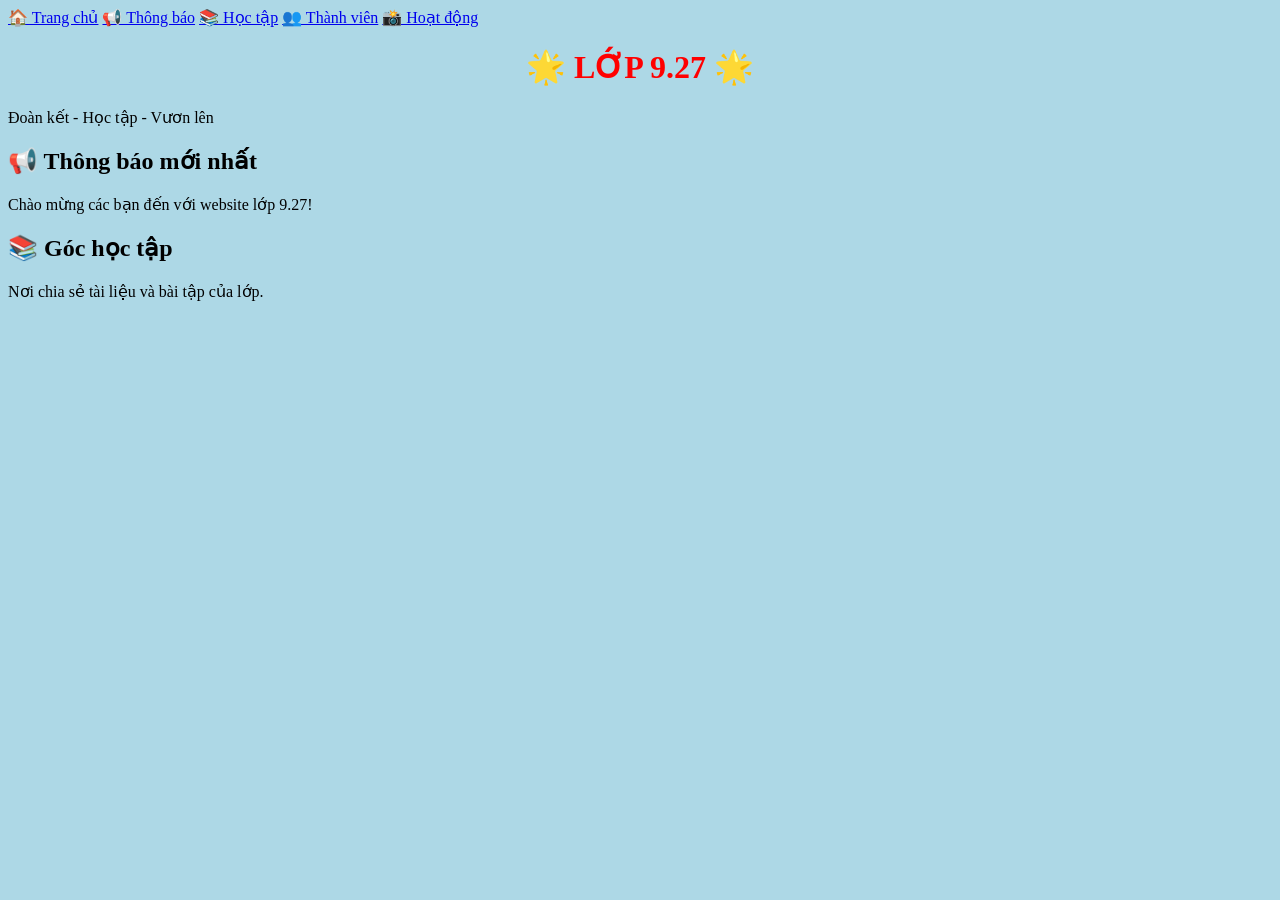
==== index.html @ f9a66aeb "Update title and add navigation for class 9.27" ====
<!DOCTYPE html>
<html lang="vi">

<head>
    <meta charset="UTF-8">
    <meta name="viewport" content="width=device-width, initial-scale=1.0">

    <title>Lớp 9.27</title>

    <link rel="stylesheet" href="style.css">
</head>

<body>

    <nav>
        <a href="index.html">🏠 Trang chủ</a>
        <a href="#">📢 Thông báo</a>
        <a href="#">📚 Học tập</a>
        <a href="#">👥 Thành viên</a>
        <a href="#">📸 Hoạt động</a>
    </nav>

    <header>
        <h1>🌟 LỚP 9.27 🌟</h1>
        <p>Đoàn kết - Học tập - Vươn lên</p>
    </header>

    <main>

        <section>
            <h2>📢 Thông báo mới nhất</h2>
            <p>Chào mừng các bạn đến với website lớp 9.27!</p>
        </section>

        <section>
            <h2>📚 Góc học tập</h2>
            <p>Nơi chia sẻ tài liệu và bài tập của lớp.</p>
        </section>

    </main>

</body>

</html>
---- style.css ----
body {
    background-color: lightblue;
}

h1 {
    color: red;
    text-align: center;
}
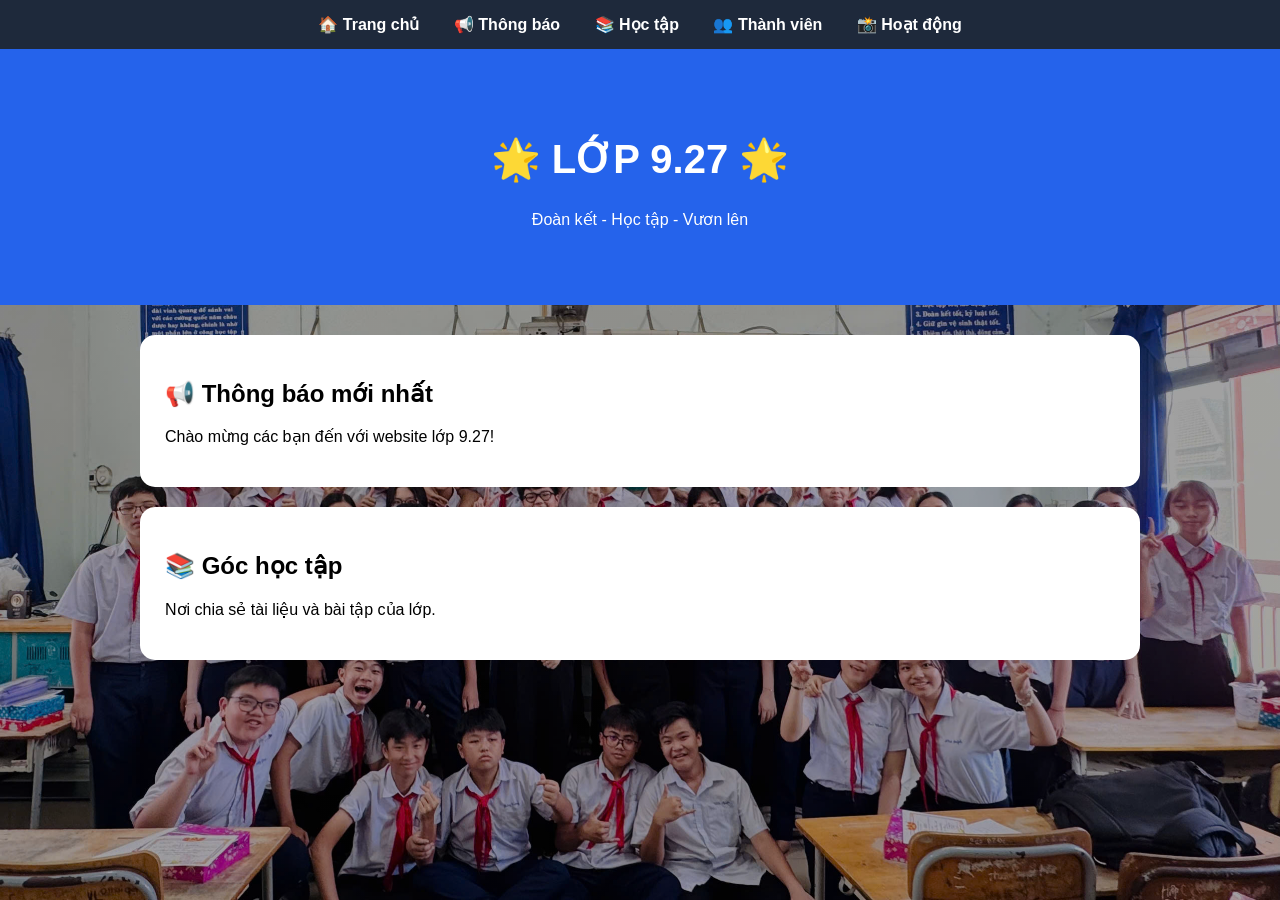
==== commit 967f7c75: "Update index.html" ====
--- a/index.html
+++ b/index.html
@@ -8,6 +8,21 @@
     <title>Lớp 9.27</title>
 
     <link rel="stylesheet" href="style.css">
+
+    <style>
+        body {
+            margin: 0;
+            min-height: 100vh;
+
+            background-image:
+                linear-gradient(rgba(0, 0, 0, 0.35), rgba(0, 0, 0, 0.35)),
+                url("hinhnen9.27.jpg");
+
+            background-size: cover;
+            background-position: center;
+            background-attachment: fixed;
+        }
+    </style>
 </head>
 
 <body>
--- a/style.css
+++ b/style.css
@@ -1,8 +1,42 @@
 body {
-    background-color: lightblue;
+    margin: 0;
+    font-family: Arial, sans-serif;
+    background: #f2f5f9;
 }
 
-h1 {
-    color: red;
+nav {
+    background: #1e293b;
+    padding: 15px;
     text-align: center;
 }
+
+nav a {
+    color: white;
+    text-decoration: none;
+    margin: 0 15px;
+    font-weight: bold;
+}
+
+header {
+    text-align: center;
+    padding: 60px 20px;
+    background: #2563eb;
+    color: white;
+}
+
+header h1 {
+    font-size: 40px;
+}
+
+main {
+    max-width: 1000px;
+    margin: 30px auto;
+    padding: 0 20px;
+}
+
+section {
+    background: white;
+    padding: 25px;
+    margin-bottom: 20px;
+    border-radius: 15px;
+}
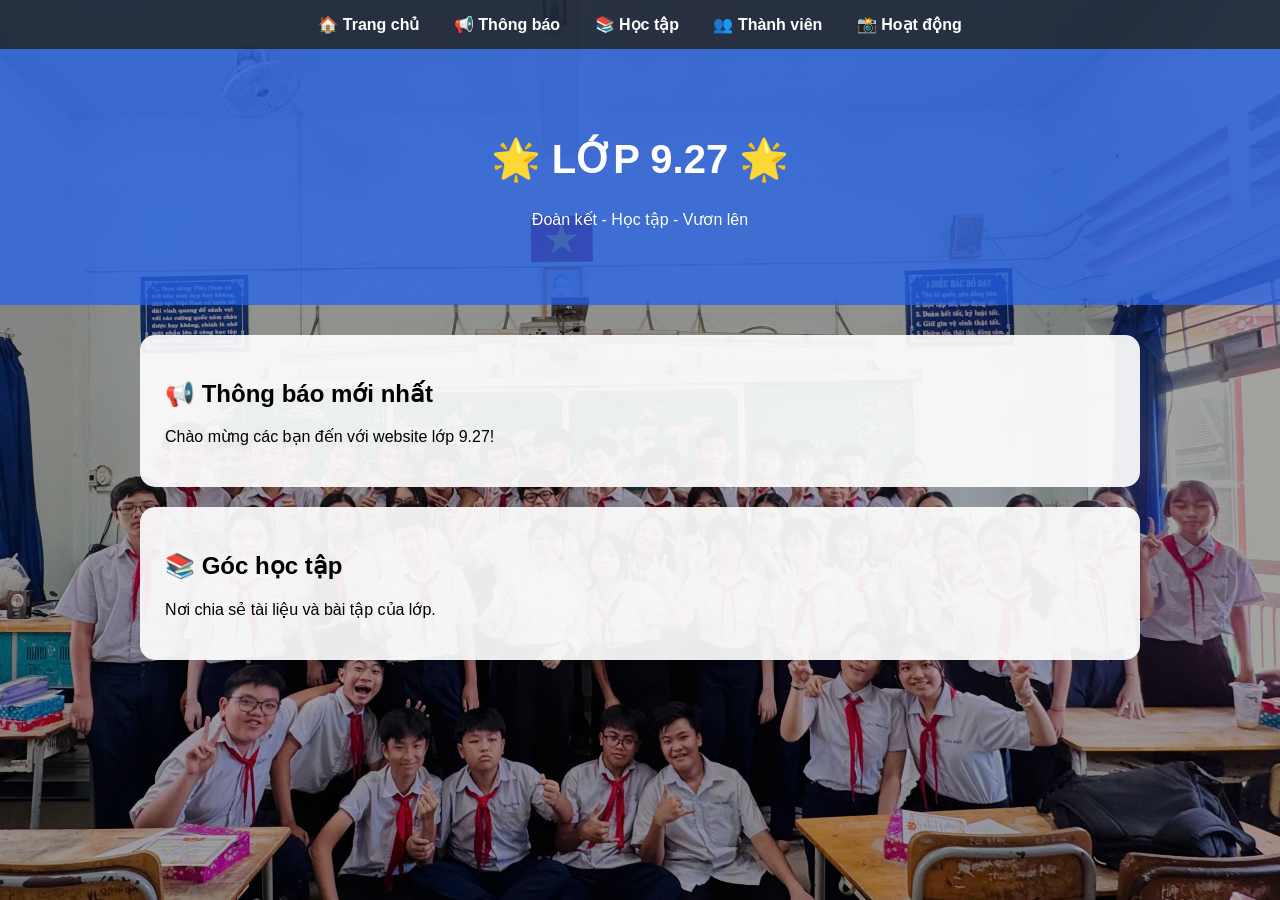
==== commit 97a98a28: "Remove inline CSS from index.html Removed inline CSS styles for body background and layout." ====
--- a/index.html
+++ b/index.html
@@ -8,21 +8,6 @@
     <title>Lớp 9.27</title>
 
     <link rel="stylesheet" href="style.css">
-
-    <style>
-        body {
-            margin: 0;
-            min-height: 100vh;
-
-            background-image:
-                linear-gradient(rgba(0, 0, 0, 0.35), rgba(0, 0, 0, 0.35)),
-                url("hinhnen9.27.jpg");
-
-            background-size: cover;
-            background-position: center;
-            background-attachment: fixed;
-        }
-    </style>
 </head>
 
 <body>
--- a/style.css
+++ b/style.css
@@ -1,11 +1,19 @@
 body {
     margin: 0;
     font-family: Arial, sans-serif;
-    background: #f2f5f9;
+
+    background-image:
+        linear-gradient(rgba(0, 0, 0, 0.35), rgba(0, 0, 0, 0.35)),
+        url("hinhnen9.27.jpg");
+
+    background-size: cover;
+    background-position: center;
+    background-attachment: fixed;
+    min-height: 100vh;
 }
 
 nav {
-    background: #1e293b;
+    background: rgba(30, 41, 59, 0.9);
     padding: 15px;
     text-align: center;
 }
@@ -20,7 +28,7 @@
 header {
     text-align: center;
     padding: 60px 20px;
-    background: #2563eb;
+    background: rgba(37, 99, 235, 0.75);
     color: white;
 }
 
@@ -35,7 +43,7 @@
 }
 
 section {
-    background: white;
+    background: rgba(255, 255, 255, 0.92);
     padding: 25px;
     margin-bottom: 20px;
     border-radius: 15px;
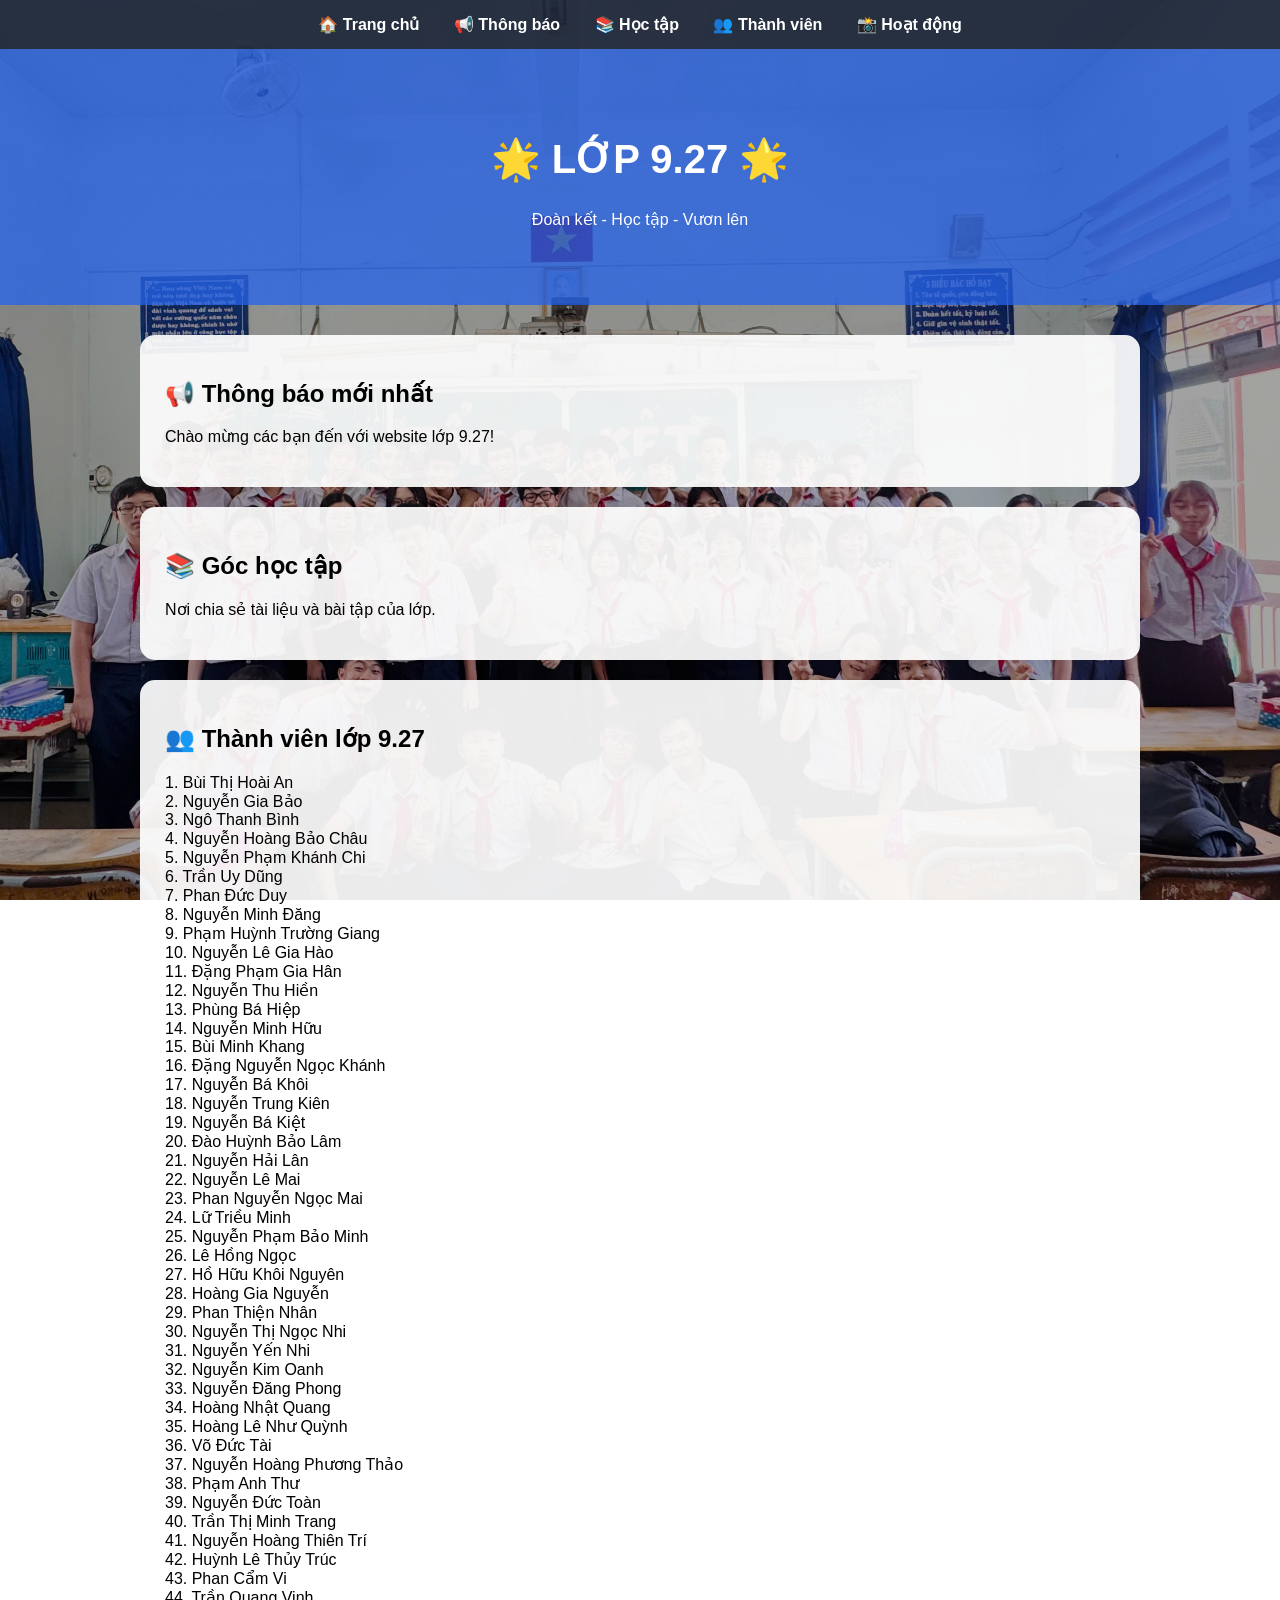
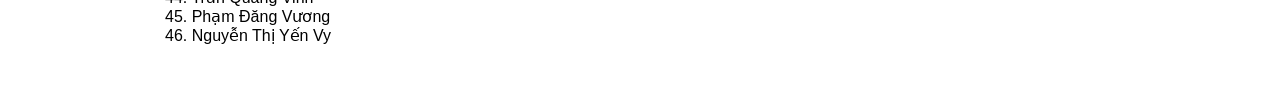
==== commit 90465150: "Add member section with names for class 9.27 Added a new section for class members with a list of na" ====
--- a/index.html
+++ b/index.html
@@ -16,7 +16,7 @@
         <a href="index.html">🏠 Trang chủ</a>
         <a href="#">📢 Thông báo</a>
         <a href="#">📚 Học tập</a>
-        <a href="#">👥 Thành viên</a>
+        <a href="#thanhvien">👥 Thành viên</a>
         <a href="#">📸 Hoạt động</a>
     </nav>
 
@@ -37,6 +37,61 @@
             <p>Nơi chia sẻ tài liệu và bài tập của lớp.</p>
         </section>
 
+        <section id="thanhvien">
+            <h2>👥 Thành viên lớp 9.27</h2>
+
+            <div class="member-list">
+
+                <div class="member">1. Bùi Thị Hoài An</div>
+                <div class="member">2. Nguyễn Gia Bảo</div>
+                <div class="member">3. Ngô Thanh Bình</div>
+                <div class="member">4. Nguyễn Hoàng Bảo Châu</div>
+                <div class="member">5. Nguyễn Phạm Khánh Chi</div>
+                <div class="member">6. Trần Uy Dũng</div>
+                <div class="member">7. Phan Đức Duy</div>
+                <div class="member">8. Nguyễn Minh Đăng</div>
+                <div class="member">9. Phạm Huỳnh Trường Giang</div>
+                <div class="member">10. Nguyễn Lê Gia Hào</div>
+                <div class="member">11. Đặng Phạm Gia Hân</div>
+                <div class="member">12. Nguyễn Thu Hiền</div>
+                <div class="member">13. Phùng Bá Hiệp</div>
+                <div class="member">14. Nguyễn Minh Hữu</div>
+                <div class="member">15. Bùi Minh Khang</div>
+                <div class="member">16. Đặng Nguyễn Ngọc Khánh</div>
+                <div class="member">17. Nguyễn Bá Khôi</div>
+                <div class="member">18. Nguyễn Trung Kiên</div>
+                <div class="member">19. Nguyễn Bá Kiệt</div>
+                <div class="member">20. Đào Huỳnh Bảo Lâm</div>
+                <div class="member">21. Nguyễn Hải Lân</div>
+                <div class="member">22. Nguyễn Lê Mai</div>
+                <div class="member">23. Phan Nguyễn Ngọc Mai</div>
+                <div class="member">24. Lữ Triều Minh</div>
+                <div class="member">25. Nguyễn Phạm Bảo Minh</div>
+                <div class="member">26. Lê Hồng Ngọc</div>
+                <div class="member">27. Hồ Hữu Khôi Nguyên</div>
+                <div class="member">28. Hoàng Gia Nguyễn</div>
+                <div class="member">29. Phan Thiện Nhân</div>
+                <div class="member">30. Nguyễn Thị Ngọc Nhi</div>
+                <div class="member">31. Nguyễn Yến Nhi</div>
+                <div class="member">32. Nguyễn Kim Oanh</div>
+                <div class="member">33. Nguyễn Đăng Phong</div>
+                <div class="member">34. Hoàng Nhật Quang</div>
+                <div class="member">35. Hoàng Lê Như Quỳnh</div>
+                <div class="member">36. Võ Đức Tài</div>
+                <div class="member">37. Nguyễn Hoàng Phương Thảo</div>
+                <div class="member">38. Phạm Anh Thư</div>
+                <div class="member">39. Nguyễn Đức Toàn</div>
+                <div class="member">40. Trần Thị Minh Trang</div>
+                <div class="member">41. Nguyễn Hoàng Thiên Trí</div>
+                <div class="member">42. Huỳnh Lê Thủy Trúc</div>
+                <div class="member">43. Phan Cẩm Vi</div>
+                <div class="member">44. Trần Quang Vinh</div>
+                <div class="member">45. Phạm Đăng Vương</div>
+                <div class="member">46. Nguyễn Thị Yến Vy</div>
+
+            </div>
+        </section>
+
     </main>
 
 </body>
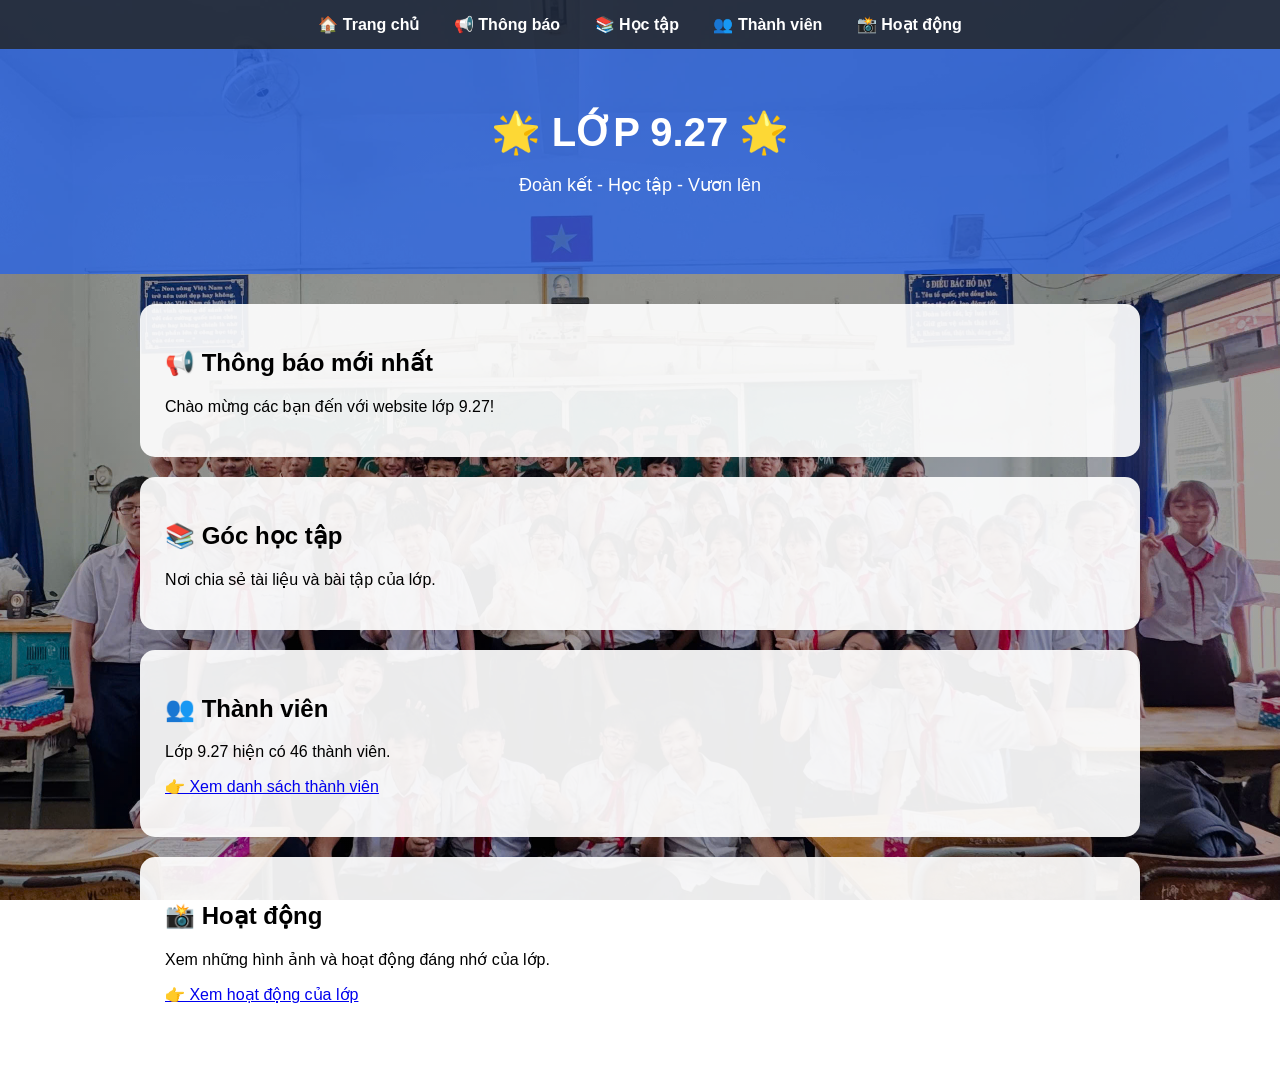
==== commit 196e98e6: "Update navigation links and section titles in index.html" ====
--- a/index.html
+++ b/index.html
@@ -14,10 +14,10 @@
 
     <nav>
         <a href="index.html">🏠 Trang chủ</a>
-        <a href="#">📢 Thông báo</a>
-        <a href="#">📚 Học tập</a>
-        <a href="#thanhvien">👥 Thành viên</a>
-        <a href="#">📸 Hoạt động</a>
+        <a href="thongbao.html">📢 Thông báo</a>
+        <a href="hoctap.html">📚 Học tập</a>
+        <a href="thanhvien.html">👥 Thành viên</a>
+        <a href="hoatdong.html">📸 Hoạt động</a>
     </nav>
 
     <header>
@@ -37,59 +37,22 @@
             <p>Nơi chia sẻ tài liệu và bài tập của lớp.</p>
         </section>
 
-        <section id="thanhvien">
-            <h2>👥 Thành viên lớp 9.27</h2>
+        <section>
+            <h2>👥 Thành viên</h2>
+            <p>Lớp 9.27 hiện có 46 thành viên.</p>
 
-            <div class="member-list">
+            <p>
+                <a href="thanhvien.html">👉 Xem danh sách thành viên</a>
+            </p>
+        </section>
 
-                <div class="member">1. Bùi Thị Hoài An</div>
-                <div class="member">2. Nguyễn Gia Bảo</div>
-                <div class="member">3. Ngô Thanh Bình</div>
-                <div class="member">4. Nguyễn Hoàng Bảo Châu</div>
-                <div class="member">5. Nguyễn Phạm Khánh Chi</div>
-                <div class="member">6. Trần Uy Dũng</div>
-                <div class="member">7. Phan Đức Duy</div>
-                <div class="member">8. Nguyễn Minh Đăng</div>
-                <div class="member">9. Phạm Huỳnh Trường Giang</div>
-                <div class="member">10. Nguyễn Lê Gia Hào</div>
-                <div class="member">11. Đặng Phạm Gia Hân</div>
-                <div class="member">12. Nguyễn Thu Hiền</div>
-                <div class="member">13. Phùng Bá Hiệp</div>
-                <div class="member">14. Nguyễn Minh Hữu</div>
-                <div class="member">15. Bùi Minh Khang</div>
-                <div class="member">16. Đặng Nguyễn Ngọc Khánh</div>
-                <div class="member">17. Nguyễn Bá Khôi</div>
-                <div class="member">18. Nguyễn Trung Kiên</div>
-                <div class="member">19. Nguyễn Bá Kiệt</div>
-                <div class="member">20. Đào Huỳnh Bảo Lâm</div>
-                <div class="member">21. Nguyễn Hải Lân</div>
-                <div class="member">22. Nguyễn Lê Mai</div>
-                <div class="member">23. Phan Nguyễn Ngọc Mai</div>
-                <div class="member">24. Lữ Triều Minh</div>
-                <div class="member">25. Nguyễn Phạm Bảo Minh</div>
-                <div class="member">26. Lê Hồng Ngọc</div>
-                <div class="member">27. Hồ Hữu Khôi Nguyên</div>
-                <div class="member">28. Hoàng Gia Nguyễn</div>
-                <div class="member">29. Phan Thiện Nhân</div>
-                <div class="member">30. Nguyễn Thị Ngọc Nhi</div>
-                <div class="member">31. Nguyễn Yến Nhi</div>
-                <div class="member">32. Nguyễn Kim Oanh</div>
-                <div class="member">33. Nguyễn Đăng Phong</div>
-                <div class="member">34. Hoàng Nhật Quang</div>
-                <div class="member">35. Hoàng Lê Như Quỳnh</div>
-                <div class="member">36. Võ Đức Tài</div>
-                <div class="member">37. Nguyễn Hoàng Phương Thảo</div>
-                <div class="member">38. Phạm Anh Thư</div>
-                <div class="member">39. Nguyễn Đức Toàn</div>
-                <div class="member">40. Trần Thị Minh Trang</div>
-                <div class="member">41. Nguyễn Hoàng Thiên Trí</div>
-                <div class="member">42. Huỳnh Lê Thủy Trúc</div>
-                <div class="member">43. Phan Cẩm Vi</div>
-                <div class="member">44. Trần Quang Vinh</div>
-                <div class="member">45. Phạm Đăng Vương</div>
-                <div class="member">46. Nguyễn Thị Yến Vy</div>
+        <section>
+            <h2>📸 Hoạt động</h2>
+            <p>Xem những hình ảnh và hoạt động đáng nhớ của lớp.</p>
 
-            </div>
+            <p>
+                <a href="hoatdong.html">👉 Xem hoạt động của lớp</a>
+            </p>
         </section>
 
     </main>
--- a/style.css
+++ b/style.css
@@ -12,10 +12,16 @@
     min-height: 100vh;
 }
 
+/* THANH MENU */
+
 nav {
     background: rgba(30, 41, 59, 0.9);
     padding: 15px;
     text-align: center;
+
+    position: sticky;
+    top: 0;
+    z-index: 1000;
 }
 
 nav a {
@@ -23,7 +29,17 @@
     text-decoration: none;
     margin: 0 15px;
     font-weight: bold;
+
+    display: inline-block;
+    transition: 0.3s;
 }
+
+nav a:hover {
+    color: #93c5fd;
+    transform: translateY(-2px);
+}
+
+/* PHẦN TIÊU ĐỀ */
 
 header {
     text-align: center;
@@ -34,7 +50,14 @@
 
 header h1 {
     font-size: 40px;
+    margin: 0 0 10px 0;
 }
+
+header p {
+    font-size: 18px;
+}
+
+/* NỘI DUNG */
 
 main {
     max-width: 1000px;
@@ -48,3 +71,71 @@
     margin-bottom: 20px;
     border-radius: 15px;
 }
+
+/* DANH SÁCH THÀNH VIÊN */
+
+.member-list {
+    display: grid;
+    grid-template-columns: repeat(3, 1fr);
+    gap: 15px;
+    margin-top: 20px;
+}
+
+.member {
+    background: rgba(239, 246, 255, 0.95);
+    padding: 15px;
+    border-radius: 12px;
+
+    font-weight: bold;
+    color: #1e3a8a;
+
+    border: 2px solid #dbeafe;
+
+    transition: 0.25s;
+}
+
+.member:hover {
+    transform: translateY(-4px);
+    background: #dbeafe;
+    border-color: #60a5fa;
+    box-shadow: 0 5px 15px rgba(0, 0, 0, 0.15);
+}
+
+/* ĐIỆN THOẠI */
+
+@media (max-width: 700px) {
+
+    nav a {
+        margin: 5px 8px;
+        font-size: 14px;
+    }
+
+    header {
+        padding: 45px 15px;
+    }
+
+    header h1 {
+        font-size: 30px;
+    }
+
+    main {
+        padding: 0 10px;
+    }
+
+    section {
+        padding: 18px;
+    }
+
+    .member-list {
+        grid-template-columns: 1fr;
+    }
+}
+
+/* MÀN HÌNH VỪA */
+
+@media (min-width: 701px) and (max-width: 1000px) {
+
+    .member-list {
+        grid-template-columns: repeat(2, 1fr);
+    }
+}
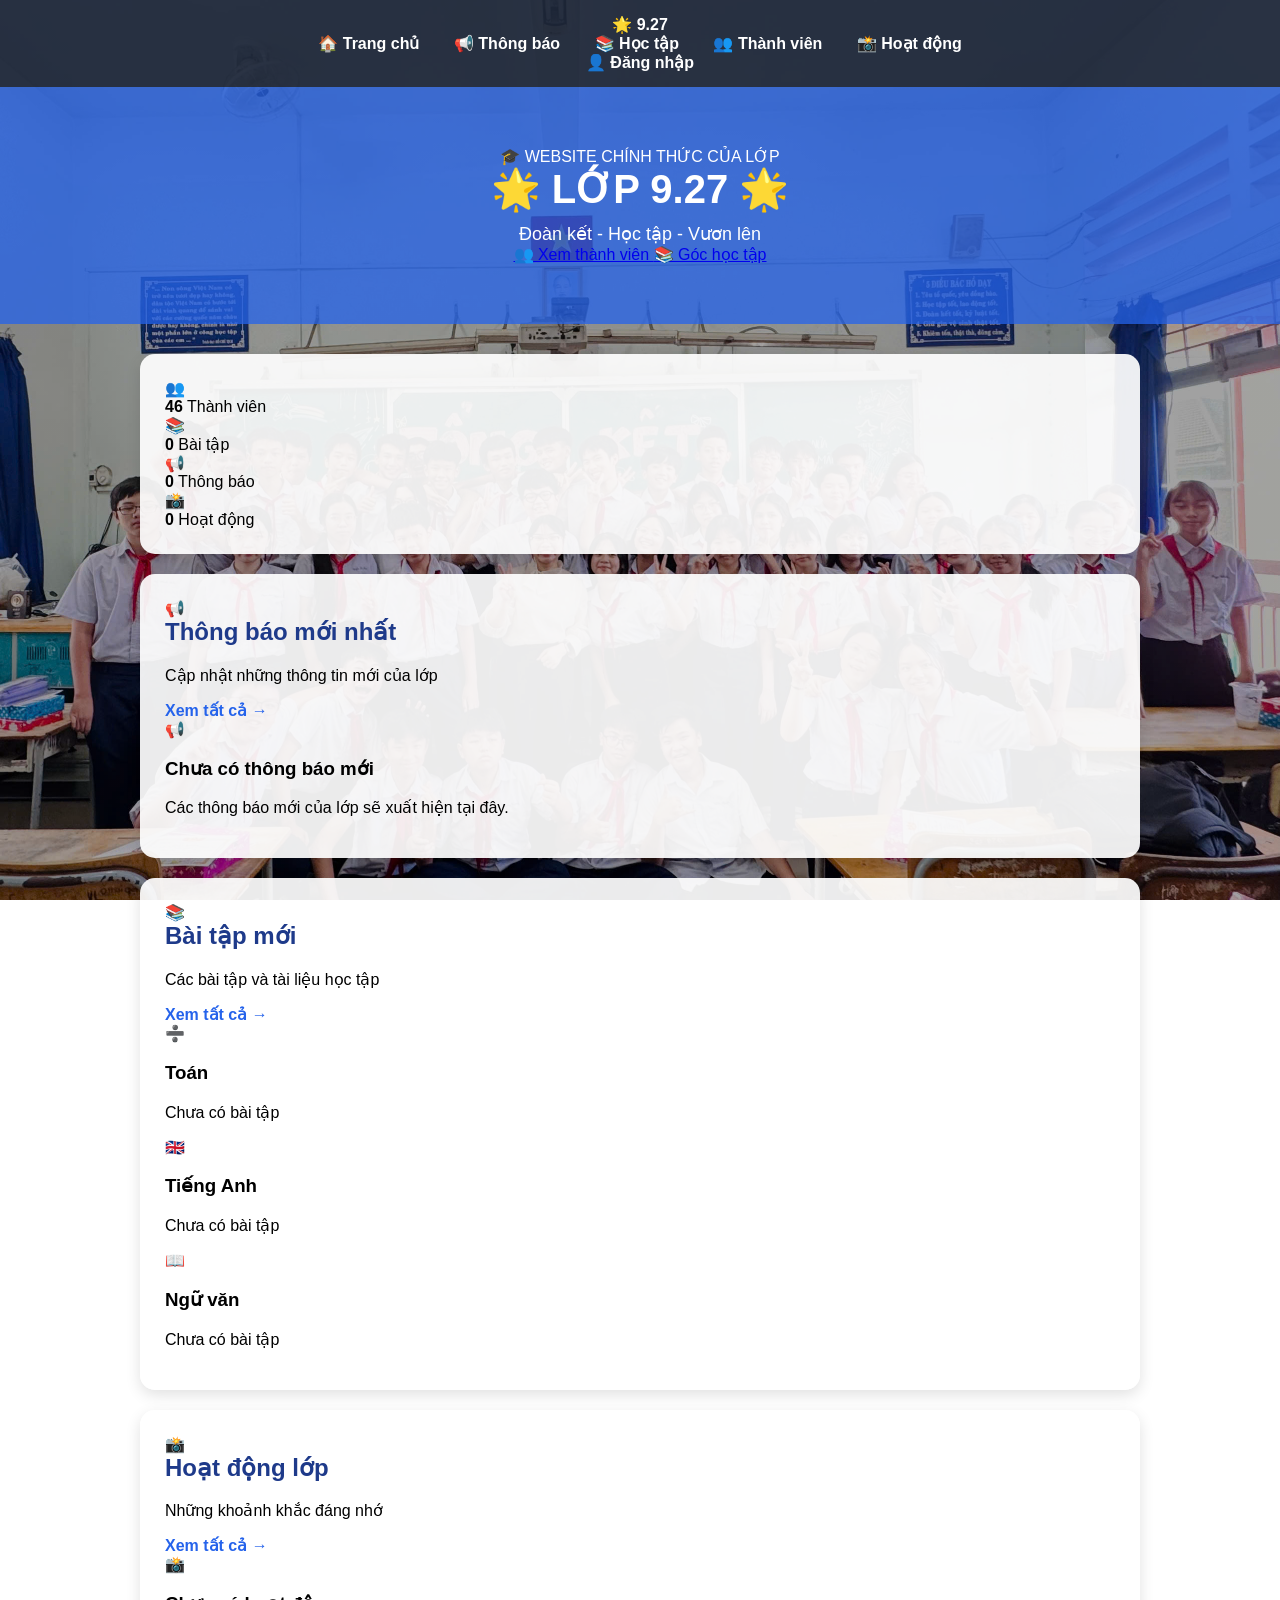
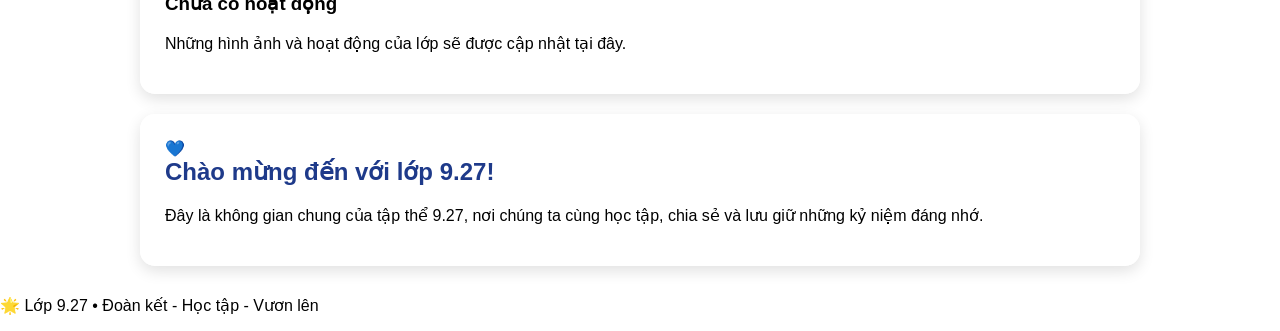
==== commit 6391b441: "Add navigation and update page structure in index.html" ====
--- a/index.html
+++ b/index.html
@@ -7,56 +7,345 @@
 
     <title>Lớp 9.27</title>
 
+    <!-- Font Inter -->
+    <link rel="preconnect" href="https://fonts.googleapis.com">
+    <link rel="preconnect" href="https://fonts.gstatic.com" crossorigin>
+    <link href="https://fonts.googleapis.com/css2?family=Inter:wght@400;500;600;700;800&display=swap" rel="stylesheet">
+
     <link rel="stylesheet" href="style.css">
 </head>
 
 <body>
 
+    <!-- THANH ĐIỀU HƯỚNG -->
+
     <nav>
-        <a href="index.html">🏠 Trang chủ</a>
-        <a href="thongbao.html">📢 Thông báo</a>
-        <a href="hoctap.html">📚 Học tập</a>
-        <a href="thanhvien.html">👥 Thành viên</a>
-        <a href="hoatdong.html">📸 Hoạt động</a>
+
+        <div class="nav-container">
+
+            <a class="logo" href="index.html">
+                🌟 9.27
+            </a>
+
+            <div class="nav-links">
+
+                <a class="active" href="index.html">
+                    🏠 <span>Trang chủ</span>
+                </a>
+
+                <a href="thongbao.html">
+                    📢 <span>Thông báo</span>
+                </a>
+
+                <a href="hoctap.html">
+                    📚 <span>Học tập</span>
+                </a>
+
+                <a href="thanhvien.html">
+                    👥 <span>Thành viên</span>
+                </a>
+
+                <a href="hoatdong.html">
+                    📸 <span>Hoạt động</span>
+                </a>
+
+            </div>
+
+            <a class="login-button" href="#">
+                👤 Đăng nhập
+            </a>
+
+        </div>
+
     </nav>
 
-    <header>
-        <h1>🌟 LỚP 9.27 🌟</h1>
-        <p>Đoàn kết - Học tập - Vươn lên</p>
+
+    <!-- PHẦN GIỚI THIỆU -->
+
+    <header class="hero">
+
+        <div class="hero-content">
+
+            <div class="hero-badge">
+                🎓 WEBSITE CHÍNH THỨC CỦA LỚP
+            </div>
+
+            <h1>
+                🌟 LỚP 9.27 🌟
+            </h1>
+
+            <p>
+                Đoàn kết - Học tập - Vươn lên
+            </p>
+
+            <div class="hero-buttons">
+
+                <a class="button primary-button" href="thanhvien.html">
+                    👥 Xem thành viên
+                </a>
+
+                <a class="button secondary-button" href="hoctap.html">
+                    📚 Góc học tập
+                </a>
+
+            </div>
+
+        </div>
+
     </header>
 
+
     <main>
 
+        <!-- THỐNG KÊ -->
+
+        <section class="stats-section">
+
+            <div class="stat-card">
+
+                <div class="stat-icon">
+                    👥
+                </div>
+
+                <div>
+                    <strong>46</strong>
+                    <span>Thành viên</span>
+                </div>
+
+            </div>
+
+
+            <div class="stat-card">
+
+                <div class="stat-icon">
+                    📚
+                </div>
+
+                <div>
+                    <strong>0</strong>
+                    <span>Bài tập</span>
+                </div>
+
+            </div>
+
+
+            <div class="stat-card">
+
+                <div class="stat-icon">
+                    📢
+                </div>
+
+                <div>
+                    <strong>0</strong>
+                    <span>Thông báo</span>
+                </div>
+
+            </div>
+
+
+            <div class="stat-card">
+
+                <div class="stat-icon">
+                    📸
+                </div>
+
+                <div>
+                    <strong>0</strong>
+                    <span>Hoạt động</span>
+                </div>
+
+            </div>
+
+        </section>
+
+
+        <!-- THÔNG BÁO -->
+
         <section>
-            <h2>📢 Thông báo mới nhất</h2>
-            <p>Chào mừng các bạn đến với website lớp 9.27!</p>
-        </section>
+
+            <div class="section-title">
+
+                <div>
+                    <span class="section-icon">📢</span>
+
+                    <div>
+                        <h2>Thông báo mới nhất</h2>
+                        <p>Cập nhật những thông tin mới của lớp</p>
+                    </div>
+                </div>
+
+                <a class="view-all" href="thongbao.html">
+                    Xem tất cả →
+                </a>
+
+            </div>
+
+
+            <div class="empty-card">
+
+                <div class="empty-icon">
+                    📢
+                </div>
+
+                <h3>Chưa có thông báo mới</h3>
+
+                <p>
+                    Các thông báo mới của lớp sẽ xuất hiện tại đây.
+                </p>
+
+            </div>
+
+        </section>
+
+
+        <!-- BÀI TẬP -->
 
         <section>
-            <h2>📚 Góc học tập</h2>
-            <p>Nơi chia sẻ tài liệu và bài tập của lớp.</p>
-        </section>
+
+            <div class="section-title">
+
+                <div>
+                    <span class="section-icon">📚</span>
+
+                    <div>
+                        <h2>Bài tập mới</h2>
+                        <p>Các bài tập và tài liệu học tập</p>
+                    </div>
+                </div>
+
+                <a class="view-all" href="hoctap.html">
+                    Xem tất cả →
+                </a>
+
+            </div>
+
+
+            <div class="subject-grid">
+
+                <div class="subject-card">
+
+                    <div class="subject-icon">
+                        ➗
+                    </div>
+
+                    <div>
+                        <h3>Toán</h3>
+                        <p>Chưa có bài tập</p>
+                    </div>
+
+                </div>
+
+
+                <div class="subject-card">
+
+                    <div class="subject-icon">
+                        🇬🇧
+                    </div>
+
+                    <div>
+                        <h3>Tiếng Anh</h3>
+                        <p>Chưa có bài tập</p>
+                    </div>
+
+                </div>
+
+
+                <div class="subject-card">
+
+                    <div class="subject-icon">
+                        📖
+                    </div>
+
+                    <div>
+                        <h3>Ngữ văn</h3>
+                        <p>Chưa có bài tập</p>
+                    </div>
+
+                </div>
+
+            </div>
+
+        </section>
+
+
+        <!-- HOẠT ĐỘNG -->
 
         <section>
-            <h2>👥 Thành viên</h2>
-            <p>Lớp 9.27 hiện có 46 thành viên.</p>
-
-            <p>
-                <a href="thanhvien.html">👉 Xem danh sách thành viên</a>
-            </p>
-        </section>
-
-        <section>
-            <h2>📸 Hoạt động</h2>
-            <p>Xem những hình ảnh và hoạt động đáng nhớ của lớp.</p>
-
-            <p>
-                <a href="hoatdong.html">👉 Xem hoạt động của lớp</a>
-            </p>
+
+            <div class="section-title">
+
+                <div>
+                    <span class="section-icon">📸</span>
+
+                    <div>
+                        <h2>Hoạt động lớp</h2>
+                        <p>Những khoảnh khắc đáng nhớ</p>
+                    </div>
+                </div>
+
+                <a class="view-all" href="hoatdong.html">
+                    Xem tất cả →
+                </a>
+
+            </div>
+
+
+            <div class="empty-card">
+
+                <div class="empty-icon">
+                    📸
+                </div>
+
+                <h3>Chưa có hoạt động</h3>
+
+                <p>
+                    Những hình ảnh và hoạt động của lớp sẽ được cập nhật tại đây.
+                </p>
+
+            </div>
+
+        </section>
+
+
+        <!-- GIỚI THIỆU -->
+
+        <section class="welcome-section">
+
+            <div class="welcome-content">
+
+                <div class="welcome-icon">
+                    💙
+                </div>
+
+                <div>
+
+                    <h2>Chào mừng đến với lớp 9.27!</h2>
+
+                    <p>
+                        Đây là không gian chung của tập thể 9.27,
+                        nơi chúng ta cùng học tập, chia sẻ và lưu giữ
+                        những kỷ niệm đáng nhớ.
+                    </p>
+
+                </div>
+
+            </div>
+
         </section>
 
     </main>
 
+
+    <!-- FOOTER -->
+
+    <footer>
+
+        <p>
+            🌟 Lớp 9.27 • Đoàn kết - Học tập - Vươn lên
+        </p>
+
+    </footer>
+
 </body>
 
 </html>
--- a/style.css
+++ b/style.css
@@ -55,6 +55,7 @@
 
 header p {
     font-size: 18px;
+    margin: 0;
 }
 
 /* NỘI DUNG */
@@ -70,6 +71,13 @@
     padding: 25px;
     margin-bottom: 20px;
     border-radius: 15px;
+
+    box-shadow: 0 5px 15px rgba(0, 0, 0, 0.12);
+}
+
+section h2 {
+    margin-top: 0;
+    color: #1e3a8a;
 }
 
 /* DANH SÁCH THÀNH VIÊN */
@@ -98,15 +106,49 @@
     transform: translateY(-4px);
     background: #dbeafe;
     border-color: #60a5fa;
+
     box-shadow: 0 5px 15px rgba(0, 0, 0, 0.15);
+}
+
+/* THÔNG BÁO */
+
+.notice {
+    background: rgba(239, 246, 255, 0.95);
+    border-left: 5px solid #2563eb;
+
+    padding: 18px;
+    border-radius: 10px;
+
+    margin-top: 15px;
+}
+
+.notice h3 {
+    margin-top: 0;
+    color: #1e3a8a;
+}
+
+/* LINK TRONG NỘI DUNG */
+
+section a {
+    color: #2563eb;
+    font-weight: bold;
+    text-decoration: none;
+}
+
+section a:hover {
+    text-decoration: underline;
 }
 
 /* ĐIỆN THOẠI */
 
 @media (max-width: 700px) {
 
+    nav {
+        padding: 12px 5px;
+    }
+
     nav a {
-        margin: 5px 8px;
+        margin: 5px 6px;
         font-size: 14px;
     }
 
@@ -118,8 +160,13 @@
         font-size: 30px;
     }
 
+    header p {
+        font-size: 16px;
+    }
+
     main {
         padding: 0 10px;
+        margin-top: 20px;
     }
 
     section {
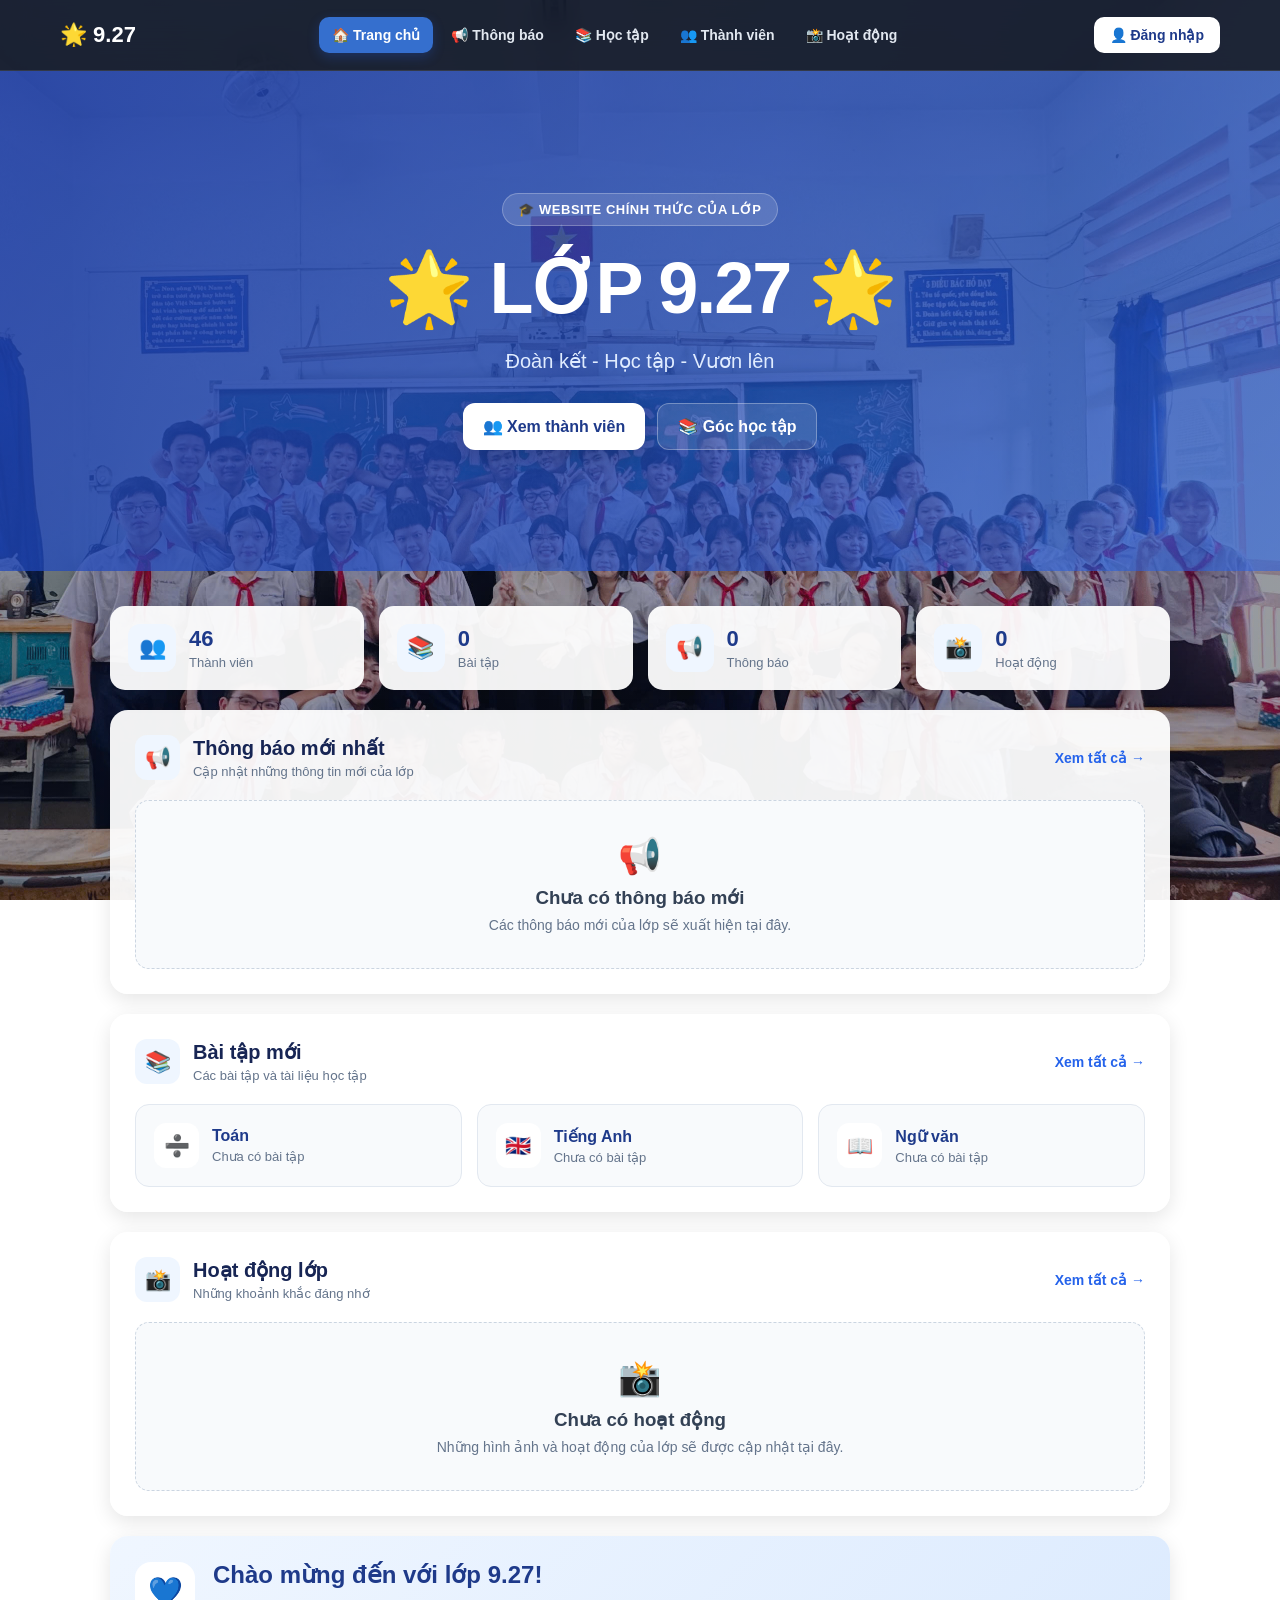
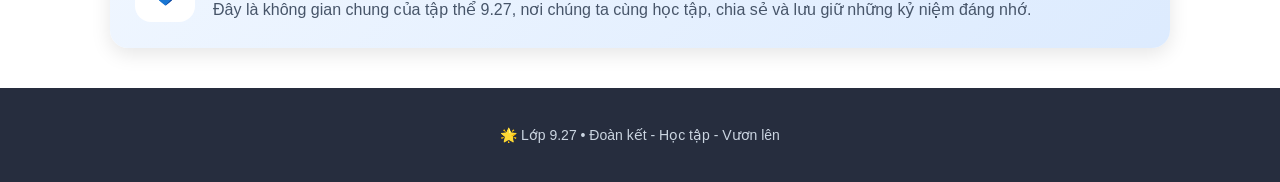
==== commit a93c8f31: "Update login link to point to dangnhap.html" ====
--- a/index.html
+++ b/index.html
@@ -51,7 +51,8 @@
 
             </div>
 
-            <a class="login-button" href="#">
+            <!-- ĐÃ SỬA -->
+            <a class="login-button" href="dangnhap.html">
                 👤 Đăng nhập
             </a>
 
--- a/style.css
+++ b/style.css
@@ -1,122 +1,672 @@
+* {
+    box-sizing: border-box;
+}
+
+html {
+    scroll-behavior: smooth;
+}
+
 body {
     margin: 0;
-    font-family: Arial, sans-serif;
+
+    font-family: "Poppins", Arial, sans-serif;
+
+    color: #172033;
 
     background-image:
-        linear-gradient(rgba(0, 0, 0, 0.35), rgba(0, 0, 0, 0.35)),
+        linear-gradient(
+            rgba(15, 23, 42, 0.42),
+            rgba(15, 23, 42, 0.42)
+        ),
         url("hinhnen9.27.jpg");
 
     background-size: cover;
     background-position: center;
     background-attachment: fixed;
+
     min-height: 100vh;
 }
 
+
+/* ============================= */
 /* THANH MENU */
+/* ============================= */
 
 nav {
-    background: rgba(30, 41, 59, 0.9);
-    padding: 15px;
-    text-align: center;
-
     position: sticky;
     top: 0;
+
     z-index: 1000;
-}
-
-nav a {
+
+    background: rgba(15, 23, 42, 0.88);
+
+    backdrop-filter: blur(14px);
+    -webkit-backdrop-filter: blur(14px);
+
+    border-bottom: 1px solid rgba(255, 255, 255, 0.1);
+}
+
+.nav-container {
+    max-width: 1200px;
+
+    margin: auto;
+
+    min-height: 70px;
+
+    padding: 0 20px;
+
+    display: flex;
+    align-items: center;
+    justify-content: space-between;
+
+    gap: 20px;
+}
+
+
+/* LOGO */
+
+.logo {
     color: white;
+
     text-decoration: none;
-    margin: 0 15px;
-    font-weight: bold;
-
+
+    font-size: 22px;
+    font-weight: 800;
+
+    white-space: nowrap;
+}
+
+
+/* MENU */
+
+.nav-links {
+    display: flex;
+    align-items: center;
+
+    gap: 5px;
+}
+
+.nav-links a {
+    color: #e2e8f0;
+
+    text-decoration: none;
+
+    padding: 10px 13px;
+
+    border-radius: 10px;
+
+    font-size: 14px;
+    font-weight: 600;
+
+    transition: 0.25s ease;
+}
+
+.nav-links a:hover {
+    color: white;
+
+    background: rgba(255, 255, 255, 0.1);
+
+    transform: translateY(-1px);
+}
+
+.nav-links a.active {
+    color: white;
+
+    background: rgba(59, 130, 246, 0.8);
+
+    box-shadow: 0 4px 12px rgba(37, 99, 235, 0.25);
+}
+
+
+/* NÚT ĐĂNG NHẬP */
+
+.login-button {
+    color: #1e3a8a;
+
+    background: white;
+
+    text-decoration: none;
+
+    padding: 10px 16px;
+
+    border-radius: 10px;
+
+    font-size: 14px;
+    font-weight: 700;
+
+    white-space: nowrap;
+
+    transition: 0.25s ease;
+}
+
+.login-button:hover {
+    transform: translateY(-2px);
+
+    box-shadow: 0 6px 15px rgba(0, 0, 0, 0.2);
+
+    background: #eff6ff;
+}
+
+.active-login {
+    background: #dbeafe;
+
+    color: #1d4ed8;
+}
+
+
+/* ============================= */
+/* HERO */
+/* ============================= */
+
+.hero {
+    min-height: 500px;
+
+    display: flex;
+    align-items: center;
+    justify-content: center;
+
+    text-align: center;
+
+    padding: 70px 20px;
+
+    background:
+        linear-gradient(
+            135deg,
+            rgba(30, 64, 175, 0.82),
+            rgba(37, 99, 235, 0.55)
+        );
+
+    color: white;
+}
+
+.hero-content {
+    max-width: 800px;
+}
+
+.hero-badge {
     display: inline-block;
-    transition: 0.3s;
-}
-
-nav a:hover {
-    color: #93c5fd;
-    transform: translateY(-2px);
-}
-
-/* PHẦN TIÊU ĐỀ */
-
-header {
+
+    padding: 8px 15px;
+
+    margin-bottom: 20px;
+
+    border-radius: 999px;
+
+    background: rgba(255, 255, 255, 0.14);
+
+    border: 1px solid rgba(255, 255, 255, 0.25);
+
+    font-size: 13px;
+    font-weight: 700;
+
+    letter-spacing: 0.5px;
+}
+
+.hero h1 {
+    margin: 0;
+
+    font-size: clamp(42px, 7vw, 72px);
+
+    font-weight: 800;
+
+    letter-spacing: -2px;
+}
+
+.hero p {
+    margin: 18px 0 30px;
+
+    font-size: 20px;
+
+    color: #e0ecff;
+}
+
+
+/* ============================= */
+/* BUTTON */
+/* ============================= */
+
+.hero-buttons {
+    display: flex;
+
+    justify-content: center;
+
+    gap: 12px;
+
+    flex-wrap: wrap;
+}
+
+.button {
+    display: inline-flex;
+
+    align-items: center;
+    justify-content: center;
+
+    padding: 13px 20px;
+
+    border-radius: 12px;
+
+    text-decoration: none;
+
+    font-weight: 700;
+
+    transition: 0.25s ease;
+}
+
+.primary-button {
+    color: #1e3a8a;
+
+    background: white;
+
+    box-shadow: 0 8px 20px rgba(0, 0, 0, 0.15);
+}
+
+.primary-button:hover {
+    transform: translateY(-3px);
+
+    box-shadow: 0 12px 25px rgba(0, 0, 0, 0.22);
+}
+
+.secondary-button {
+    color: white;
+
+    background: rgba(255, 255, 255, 0.12);
+
+    border: 1px solid rgba(255, 255, 255, 0.3);
+}
+
+.secondary-button:hover {
+    background: rgba(255, 255, 255, 0.2);
+
+    transform: translateY(-3px);
+}
+
+
+/* ============================= */
+/* MAIN */
+/* ============================= */
+
+main {
+    max-width: 1100px;
+
+    margin: 35px auto;
+
+    padding: 0 20px;
+}
+
+
+/* ============================= */
+/* THỐNG KÊ */
+/* ============================= */
+
+.stats-section {
+    display: grid;
+
+    grid-template-columns: repeat(4, 1fr);
+
+    gap: 15px;
+
+    padding: 0;
+
+    background: none;
+
+    box-shadow: none;
+}
+
+.stat-card {
+    display: flex;
+
+    align-items: center;
+
+    gap: 13px;
+
+    padding: 18px;
+
+    background: rgba(255, 255, 255, 0.94);
+
+    border-radius: 15px;
+
+    box-shadow: 0 6px 20px rgba(0, 0, 0, 0.1);
+
+    transition: 0.25s ease;
+}
+
+.stat-card:hover {
+    transform: translateY(-4px);
+}
+
+.stat-icon {
+    width: 48px;
+    height: 48px;
+
+    display: flex;
+
+    align-items: center;
+    justify-content: center;
+
+    border-radius: 12px;
+
+    background: #eff6ff;
+
+    font-size: 22px;
+}
+
+.stat-card strong {
+    display: block;
+
+    font-size: 22px;
+
+    color: #1e3a8a;
+}
+
+.stat-card span {
+    display: block;
+
+    margin-top: 3px;
+
+    color: #64748b;
+
+    font-size: 13px;
+}
+
+
+/* ============================= */
+/* SECTION */
+/* ============================= */
+
+section {
+    background: rgba(255, 255, 255, 0.94);
+
+    padding: 25px;
+
+    margin-bottom: 20px;
+
+    border-radius: 18px;
+
+    box-shadow: 0 6px 20px rgba(0, 0, 0, 0.1);
+}
+
+.section-title {
+    display: flex;
+
+    align-items: center;
+    justify-content: space-between;
+
+    gap: 15px;
+
+    margin-bottom: 20px;
+}
+
+.section-title > div {
+    display: flex;
+
+    align-items: center;
+
+    gap: 13px;
+}
+
+.section-icon {
+    width: 45px;
+    height: 45px;
+
+    display: flex;
+
+    align-items: center;
+    justify-content: center;
+
+    background: #eff6ff;
+
+    border-radius: 12px;
+
+    font-size: 21px;
+}
+
+.section-title h2 {
+    margin: 0;
+
+    color: #172554;
+
+    font-size: 20px;
+}
+
+.section-title p {
+    margin: 4px 0 0;
+
+    color: #64748b;
+
+    font-size: 13px;
+}
+
+.view-all {
+    color: #2563eb;
+
+    text-decoration: none;
+
+    font-size: 14px;
+
+    font-weight: 700;
+
+    white-space: nowrap;
+}
+
+.view-all:hover {
+    text-decoration: underline;
+}
+
+
+/* ============================= */
+/* EMPTY CARD */
+/* ============================= */
+
+.empty-card {
     text-align: center;
-    padding: 60px 20px;
-    background: rgba(37, 99, 235, 0.75);
-    color: white;
-}
-
-header h1 {
-    font-size: 40px;
-    margin: 0 0 10px 0;
-}
-
-header p {
-    font-size: 18px;
+
+    padding: 35px 20px;
+
+    background: #f8fafc;
+
+    border: 1px dashed #cbd5e1;
+
+    border-radius: 14px;
+}
+
+.empty-icon {
+    font-size: 35px;
+
+    margin-bottom: 10px;
+}
+
+.empty-card h3 {
+    margin: 0 0 8px;
+
+    color: #334155;
+}
+
+.empty-card p {
     margin: 0;
-}
-
-/* NỘI DUNG */
-
-main {
-    max-width: 1000px;
-    margin: 30px auto;
-    padding: 0 20px;
-}
-
-section {
-    background: rgba(255, 255, 255, 0.92);
-    padding: 25px;
-    margin-bottom: 20px;
-    border-radius: 15px;
-
-    box-shadow: 0 5px 15px rgba(0, 0, 0, 0.12);
-}
-
-section h2 {
-    margin-top: 0;
+
+    color: #64748b;
+
+    font-size: 14px;
+}
+
+
+/* ============================= */
+/* MÔN HỌC */
+/* ============================= */
+
+.subject-grid {
+    display: grid;
+
+    grid-template-columns: repeat(3, 1fr);
+
+    gap: 15px;
+}
+
+.subject-card {
+    display: flex;
+
+    align-items: center;
+
+    gap: 13px;
+
+    padding: 18px;
+
+    background: #f8fafc;
+
+    border: 1px solid #e2e8f0;
+
+    border-radius: 14px;
+
+    transition: 0.25s ease;
+}
+
+.subject-card:hover {
+    transform: translateY(-3px);
+
+    border-color: #93c5fd;
+
+    background: #eff6ff;
+}
+
+.subject-icon {
+    width: 45px;
+    height: 45px;
+
+    display: flex;
+
+    align-items: center;
+    justify-content: center;
+
+    background: white;
+
+    border-radius: 12px;
+
+    font-size: 21px;
+}
+
+.subject-card h3 {
+    margin: 0;
+
+    font-size: 16px;
+
     color: #1e3a8a;
 }
 
-/* DANH SÁCH THÀNH VIÊN */
+.subject-card p {
+    margin: 4px 0 0;
+
+    color: #64748b;
+
+    font-size: 13px;
+}
+
+
+/* ============================= */
+/* WELCOME */
+/* ============================= */
+
+.welcome-section {
+    background:
+        linear-gradient(
+            135deg,
+            rgba(239, 246, 255, 0.96),
+            rgba(219, 234, 254, 0.96)
+        );
+}
+
+.welcome-content {
+    display: flex;
+
+    align-items: center;
+
+    gap: 18px;
+}
+
+.welcome-icon {
+    width: 60px;
+    height: 60px;
+
+    flex-shrink: 0;
+
+    display: flex;
+
+    align-items: center;
+    justify-content: center;
+
+    background: white;
+
+    border-radius: 16px;
+
+    font-size: 28px;
+}
+
+.welcome-content h2 {
+    margin: 0 0 8px;
+
+    color: #1e3a8a;
+}
+
+.welcome-content p {
+    margin: 0;
+
+    color: #475569;
+
+    line-height: 1.6;
+}
+
+
+/* ============================= */
+/* THÀNH VIÊN */
+/* ============================= */
 
 .member-list {
     display: grid;
+
     grid-template-columns: repeat(3, 1fr);
+
     gap: 15px;
+
     margin-top: 20px;
 }
 
 .member {
-    background: rgba(239, 246, 255, 0.95);
+    background: #f8fafc;
+
     padding: 15px;
+
     border-radius: 12px;
 
-    font-weight: bold;
+    font-weight: 600;
+
     color: #1e3a8a;
 
-    border: 2px solid #dbeafe;
-
-    transition: 0.25s;
+    border: 1px solid #dbeafe;
+
+    transition: 0.25s ease;
 }
 
 .member:hover {
     transform: translateY(-4px);
-    background: #dbeafe;
+
+    background: #eff6ff;
+
     border-color: #60a5fa;
 
-    box-shadow: 0 5px 15px rgba(0, 0, 0, 0.15);
-}
-
+    box-shadow: 0 7px 16px rgba(37, 99, 235, 0.12);
+}
+
+
+/* ============================= */
 /* THÔNG BÁO */
+/* ============================= */
 
 .notice {
-    background: rgba(239, 246, 255, 0.95);
+    background: #eff6ff;
+
     border-left: 5px solid #2563eb;
 
     padding: 18px;
+
     border-radius: 10px;
 
     margin-top: 15px;
@@ -124,14 +674,20 @@
 
 .notice h3 {
     margin-top: 0;
+
     color: #1e3a8a;
 }
 
-/* LINK TRONG NỘI DUNG */
+
+/* ============================= */
+/* LINK */
+/* ============================= */
 
 section a {
     color: #2563eb;
-    font-weight: bold;
+
+    font-weight: 700;
+
     text-decoration: none;
 }
 
@@ -139,50 +695,334 @@
     text-decoration: underline;
 }
 
+
+/* ============================= */
+/* TRANG ĐĂNG NHẬP */
+/* ============================= */
+
+.login-page {
+    min-height: calc(100vh - 150px);
+
+    display: flex;
+    align-items: center;
+    justify-content: center;
+
+    padding: 40px 20px;
+}
+
+.login-card {
+    width: 100%;
+    max-width: 430px;
+
+    text-align: center;
+
+    padding: 35px;
+
+    background: rgba(255, 255, 255, 0.96);
+
+    border-radius: 22px;
+
+    box-shadow: 0 15px 40px rgba(0, 0, 0, 0.18);
+}
+
+.login-icon {
+    width: 70px;
+    height: 70px;
+
+    margin: 0 auto 18px;
+
+    display: flex;
+    align-items: center;
+    justify-content: center;
+
+    background: #eff6ff;
+
+    border-radius: 20px;
+
+    font-size: 32px;
+}
+
+.login-card h1 {
+    margin: 0;
+
+    color: #172554;
+
+    font-size: 28px;
+}
+
+.login-subtitle {
+    margin: 8px 0 28px;
+
+    color: #64748b;
+
+    font-size: 14px;
+}
+
+.form-group {
+    text-align: left;
+
+    margin-bottom: 18px;
+}
+
+.form-group label {
+    display: block;
+
+    margin-bottom: 7px;
+
+    color: #334155;
+
+    font-size: 14px;
+    font-weight: 600;
+}
+
+.form-group input {
+    width: 100%;
+
+    padding: 13px 14px;
+
+    border: 1px solid #cbd5e1;
+
+    border-radius: 11px;
+
+    outline: none;
+
+    font-family: "Poppins", Arial, sans-serif;
+
+    font-size: 14px;
+
+    transition: 0.2s;
+
+    background: white;
+}
+
+.form-group input:focus {
+    border-color: #3b82f6;
+
+    box-shadow: 0 0 0 3px rgba(59, 130, 246, 0.12);
+}
+
+.login-submit {
+    width: 100%;
+
+    margin-top: 5px;
+
+    padding: 13px;
+
+    border: none;
+
+    border-radius: 11px;
+
+    background: #2563eb;
+
+    color: white;
+
+    font-family: "Poppins", Arial, sans-serif;
+
+    font-size: 15px;
+    font-weight: 700;
+
+    cursor: pointer;
+
+    transition: 0.25s;
+}
+
+.login-submit:hover {
+    background: #1d4ed8;
+
+    transform: translateY(-2px);
+
+    box-shadow: 0 7px 18px rgba(37, 99, 235, 0.25);
+}
+
+.login-note {
+    margin: 20px 0 15px;
+
+    color: #64748b;
+
+    font-size: 12px;
+}
+
+.back-home {
+    color: #2563eb;
+
+    text-decoration: none;
+
+    font-size: 14px;
+
+    font-weight: 600;
+}
+
+.back-home:hover {
+    text-decoration: underline;
+}
+
+
+/* ============================= */
+/* FOOTER */
+/* ============================= */
+
+footer {
+    margin-top: 40px;
+
+    padding: 25px 20px;
+
+    text-align: center;
+
+    background: rgba(15, 23, 42, 0.9);
+
+    color: #cbd5e1;
+
+    font-size: 14px;
+}
+
+
+/* ============================= */
+/* TABLET */
+/* ============================= */
+
+@media (max-width: 1000px) {
+
+    .nav-container {
+        flex-wrap: wrap;
+
+        justify-content: center;
+
+        padding: 12px 15px;
+    }
+
+    .nav-links {
+        order: 3;
+
+        width: 100%;
+
+        justify-content: center;
+
+        flex-wrap: wrap;
+    }
+
+    .stats-section {
+        grid-template-columns: repeat(2, 1fr);
+    }
+
+    .member-list {
+        grid-template-columns: repeat(2, 1fr);
+    }
+}
+
+
+/* ============================= */
 /* ĐIỆN THOẠI */
-
-@media (max-width: 700px) {
-
-    nav {
-        padding: 12px 5px;
-    }
-
-    nav a {
-        margin: 5px 6px;
-        font-size: 14px;
-    }
-
-    header {
-        padding: 45px 15px;
-    }
-
-    header h1 {
-        font-size: 30px;
-    }
-
-    header p {
-        font-size: 16px;
+/* ============================= */
+
+@media (max-width: 600px) {
+
+    .nav-container {
+        gap: 10px;
+    }
+
+    .logo {
+        font-size: 19px;
+    }
+
+    .login-button {
+        padding: 8px 12px;
+
+        font-size: 13px;
+    }
+
+    .nav-links a {
+        padding: 8px 9px;
+
+        font-size: 13px;
+    }
+
+    .hero {
+        min-height: 430px;
+
+        padding: 55px 15px;
+    }
+
+    .hero h1 {
+        font-size: 42px;
+
+        letter-spacing: -1px;
+    }
+
+    .hero p {
+        font-size: 17px;
     }
 
     main {
+        margin-top: 20px;
+
         padding: 0 10px;
-        margin-top: 20px;
     }
 
     section {
         padding: 18px;
+
+        border-radius: 15px;
+    }
+
+    .stats-section {
+        grid-template-columns: 1fr 1fr;
+
+        gap: 10px;
+    }
+
+    .stat-card {
+        padding: 13px;
+
+        gap: 8px;
+    }
+
+    .stat-icon {
+        width: 40px;
+        height: 40px;
+
+        font-size: 18px;
+    }
+
+    .stat-card strong {
+        font-size: 19px;
+    }
+
+    .section-title {
+        align-items: flex-start;
+    }
+
+    .section-title h2 {
+        font-size: 17px;
+    }
+
+    .view-all {
+        font-size: 12px;
+    }
+
+    .subject-grid {
+        grid-template-columns: 1fr;
     }
 
     .member-list {
         grid-template-columns: 1fr;
     }
-}
-
-/* MÀN HÌNH VỪA */
-
-@media (min-width: 701px) and (max-width: 1000px) {
-
-    .member-list {
-        grid-template-columns: repeat(2, 1fr);
-    }
-}
+
+    .welcome-content {
+        align-items: flex-start;
+    }
+
+    .welcome-icon {
+        width: 48px;
+        height: 48px;
+
+        font-size: 22px;
+    }
+
+    .welcome-content h2 {
+        font-size: 18px;
+    }
+
+    .login-card {
+        padding: 25px 20px;
+    }
+}
